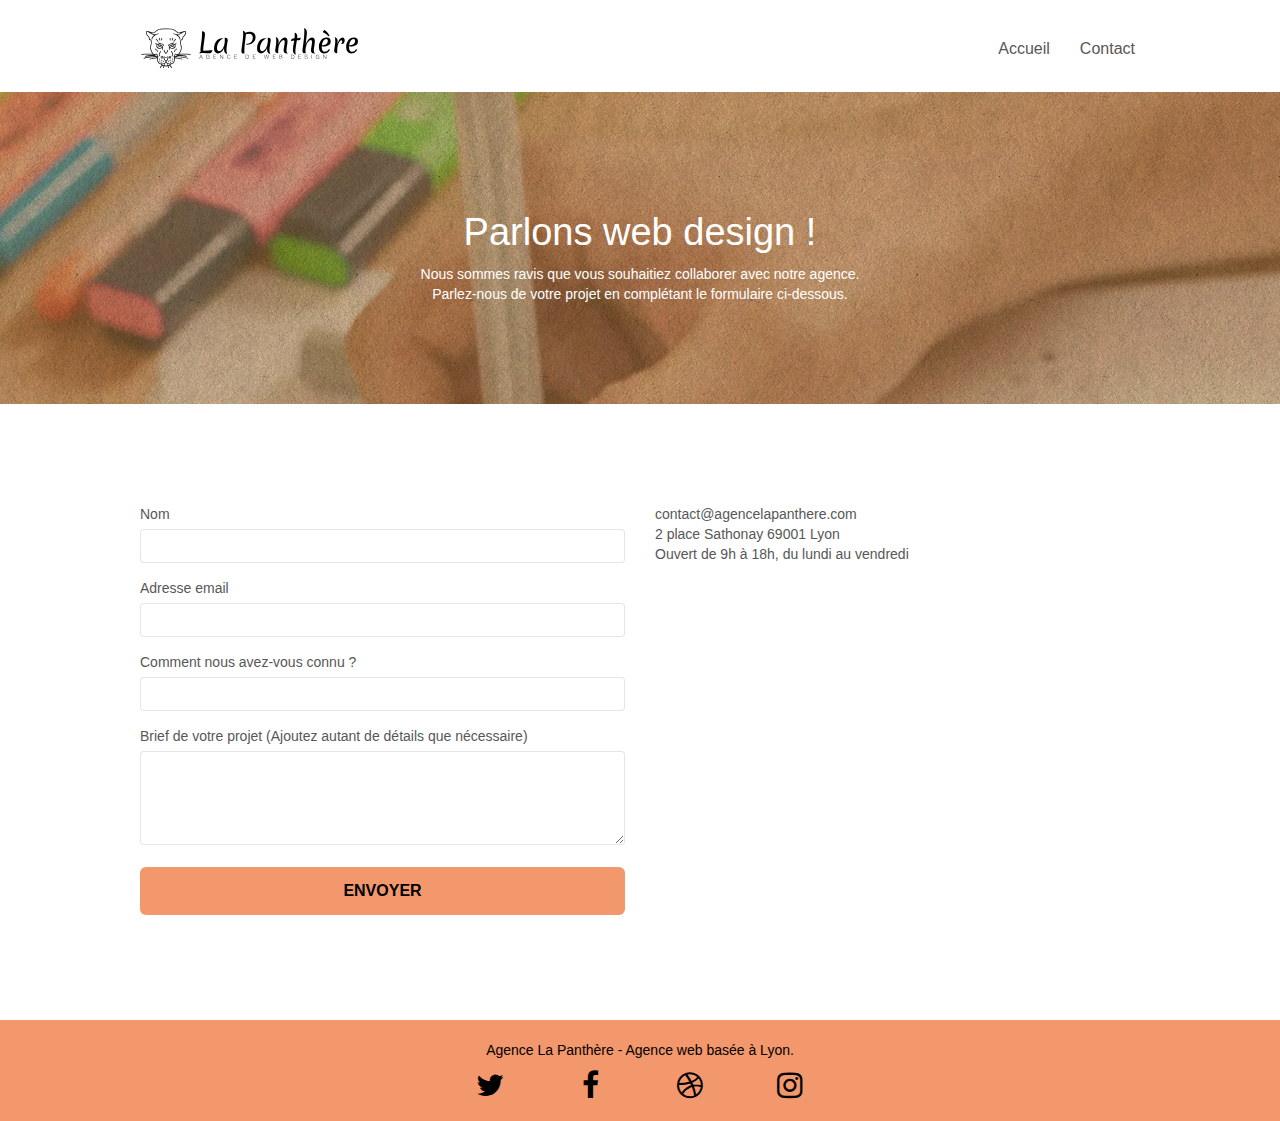
==== contact.html @ 05cebe43 "async" ====
<!doctype html>
<html lang="fr">

<head>
	<meta charset="utf-8">
	<meta name="description"
		content="Agence web à Lyon, stratégie web, web design, illustrations, design de site web, site web, internet, site internet">
	<meta name="robots" content="noindex">
	<meta name="viewport" content="width=device-width, initial-scale=1.0, viewport-fit=cover">
	<link rel="shortcut icon" type="image/png" href="favicon.jpg">

	<link rel="stylesheet" type="text/css" href="./css/bootstrap.css">
	<link rel="stylesheet" type="text/css" href="style.css">
	<link async rel="stylesheet" type="text/css" href="./css/font-awesome.css">
	<link rel="stylesheet" type="text/css" href="./css/et-line.css">


	<script async src="./js/jquery-2.1.0.js"></script>
	<script src="./js/bootstrap.js"></script>
	<script src="./js/blocs.js"></script>
	<script src="./js/jquery.touchSwipe.js" defer></script>
	<script async src="./js/gmaps.js"></script>

	<title>La Panthère</title>

	<!-- Analytics -->
	<script async src="https://www.googletagmanager.com/gtag/js?id=G-0QN0PF0WG7"></script>
	<script>
		window.dataLayer = window.dataLayer || [];
		function gtag() { dataLayer.push(arguments); }
		gtag('js', new Date());

		gtag('config', 'G-0QN0PF0WG7');
	</script>
	<!-- Analytics END -->

</head>

<body>
	<!-- Principal conteneur -->
	<div class="page-container">

		<!-- bloc-0 -->
		<div class="bloc bgc-white l-bloc " id="bloc-0">
			<div class="container bloc-sm">
				<nav class="navbar row">
					<div class="navbar-header">
						<a class="navbar-brand" href="index.html"><img src="img/agence-la-panthere-monochrome.svg"
								alt="atlanta web design logo" height="40" /></a>
						<button id="nav-toggle" type="button" class="ui-navbar-toggle navbar-toggle"
							data-toggle="collapse" data-target=".navbar-1">
							<span class="sr-only">Toggle navigation</span><span class="icon-bar"></span><span
								class="icon-bar"></span><span class="icon-bar"></span>
						</button>
					</div>
					<div class="collapse navbar-collapse navbar-1 special-dropdown-nav">
						<ul class="site-navigation nav navbar-nav">
							<li>
								<a href="index.html">Accueil</a>
							</li>
							<li>
							</li>
							<li>
								<a href="contact.html">Contact</a>
							</li>
						</ul>
					</div>
				</nav>
			</div>
		</div>
		<!-- bloc-0 END -->

		<!-- bloc-6 -->
		<div class="bloc tc-white bgc-atomic-tangerine bg-presentation d-bloc bloc-bg-texture texture-paper b-parallax" id="bloc-6">
			<div class="container bloc-lg">
				<div class="row">
					<div class="col-sm-12">
						<h1 class="text-center hero-bloc-text tc-white">
							Parlons web design !
						</h1>
						<p class="text-center mg-lg tc-white tight-width-whitespace">
							Nous sommes ravis que vous souhaitiez collaborer avec notre agence.<br>
							Parlez-nous de votre projet en complétant le formulaire ci-dessous.
						</p>
					</div>
				</div>
			</div>
		</div>
		<!-- bloc-6 END -->

		<!-- bloc-7 -->
		<div class="bloc bgc-white l-bloc" id="bloc-7">
			<div class="container bloc-lg">
				<div class="row">
					<div class="col-sm-6">
						<form id="form_1" novalidate success-msg="Your message has been sent."
							fail-msg="Sorry it seems that our mail server is not responding, Sorry for the inconvenience!">
							<div class="form-group">
								<label>
									Nom
								</label>
								<input id="name" class="form-control" required />
							</div>
							<div class="form-group">
								<label>
									Adresse email
								</label>
								<input id="email" class="form-control" type="email" required />
							</div>
							<div class="form-group">
								<label>
									Comment nous avez-vous connu ?
								</label>
								<input class="form-control" type="email" required id="input_504" />
							</div>
							<div class="form-group">
								<label>
									Brief de votre projet (Ajoutez autant de détails que nécessaire)<br>
								</label><textarea id="message" class="form-control" rows="4" cols="50"
									required></textarea>
							</div>
							<button class="bloc-button btn btn-lg btn-block cta-hero btn-atomic-tangerine"
								type="submit">
								Envoyer
							</button>
						</form>
					</div>
					<div class="col-sm-6">
						<p>
							contact@agencelapanthere.com<br>2 place Sathonay 69001 Lyon<br>Ouvert de 9h à 18h, du lundi
							au vendredi<br>
						</p>
					</div>
				</div>
			</div>
		</div>
		<!-- bloc-7 END -->

		<!-- ScrollToTop Button -->
		<a class="bloc-button btn btn-d scrollToTop" onclick="scrollToTarget('1')"><span
				class="fa fa-chevron-up"></span></a>
		<!-- ScrollToTop Button END-->


		<!-- Footer - bloc-8 -->
		<div class="bloc bgc-atomic-tangerine d-bloc" id="bloc-8">
			<div class="container bloc-sm">
				<div class="row">
					<div class="col-sm-12">
						<p class="text-center white">
							Agence La Panthère - Agence web basée à Lyon.<br>
						</p>
						<div class="row row-no-gutters social">
							<div class="col-sm-3">
								<div class="text-center">
									<a class="social" href="index.html"><span class="fa fa-twitter icon-md"></span></a>
								</div>
							</div>
							<div class="col-sm-3">
								<div class="text-center">
									<a class="social" href="index.html"><span class="fa fa-facebook icon-md"></span></a>
								</div>
							</div>
							<div class="col-sm-3">
								<div class="text-center">
									<a class="social" href="index.html"><span class="fa fa-dribbble icon-md"></span></a>
								</div>
							</div>
							<div class="col-sm-3">
								<div class="text-center">
									<a class="social" href="index.html"><span
											class="fa fa-instagram icon-md"></span></a>
								</div>
							</div>
						</div>
					</div>
				</div>
			</div>
		</div>
		<!-- Footer - bloc-8 END -->

	</div>
	<!-- Principal conteneur END -->


</body>

</html>
---- style.css ----
body {
    margin: 0;
    padding: 0;
    background: #FFF;
    overflow-x: hidden;
    -webkit-font-smoothing: antialiased;
    -moz-osx-font-smoothing: grayscale;
}

a,
button {
    transition: all .3s ease-in-out;
    outline: none !important;
}

a:hover {
    text-decoration: none;
    cursor: pointer;
}

#page-loading-blocs-notifaction {
    position: fixed;
    top: 0;
    bottom: 0;
    width: 100%;
    z-index: 100000;
    background: #FFFFFF url("img/pageload-spinner.gif") no-repeat center center;
}

.bloc {
    width: 100%;
    clear: both;
    background: 50% 50% no-repeat;
    padding: 0 50px;
    -webkit-background-size: cover;
    -moz-background-size: cover;
    -o-background-size: cover;
    background-size: cover;
    position: relative;
}

.bloc .container {
    padding-left: 0;
    padding-right: 0;
}

.bloc-lg {
    padding: 100px 50px;
}

.bloc-md {
    padding: 50px;
}

.bloc-sm {
    padding: 20px 50px;
}

.bg-center,
.bg-l-edge,
.bg-r-edge,
.bg-t-edge,
.bg-b-edge,
.bg-tl-edge,
.bg-bl-edge,
.bg-tr-edge,
.bg-br-edge,
.bg-repeat {
    -webkit-background-size: auto !important;
    -moz-background-size: auto !important;
    -o-background-size: auto !important;
    background-size: auto !important;
}

.bg-repeat {
    background: repeat;
}

.bg-t-edge {
    background: top no-repeat;
}

.bloc-bg-texture::before {
    content: "";
    background-size: 2px 2px;
    position: absolute;
    top: 0;
    bottom: 0;
    left: 0;
    right: 0;
}

.texture-paper::before {
    background: url("img/texture-paper.png");
    background-size: 280px 280px;
}

.b-parallax {
    background-attachment: fixed;
}

.d-bloc {
    color: rgba(255, 255, 255, .7);
}

.d-bloc button:hover {
    color: rgba(255, 255, 255, .9);
}

.d-bloc .icon-round,
.d-bloc .icon-square,
.d-bloc .icon-rounded,
.d-bloc .icon-semi-rounded-a,
.d-bloc .icon-semi-rounded-b {
    border-color: rgba(255, 255, 255, .9);
}

.d-bloc .divider-h span {
    border-color: rgba(255, 255, 255, .2);
}

.d-bloc .a-btn,
.d-bloc .navbar a,
.d-bloc .navbar-brand,
.d-bloc a .icon-sm,
.d-bloc a .icon-md,
.d-bloc a .icon-lg,
.d-bloc a .icon-xl,
.d-bloc h1 a,
.d-bloc h2 a,
.d-bloc h3 a,
.d-bloc h4 a,
.d-bloc h5 a,
.d-bloc h6 a,
.d-bloc p a {
    color: rgb(0, 0, 0);
}

.d-bloc .a-btn:hover,
.d-bloc .navbar a:hover,
.d-bloc .navbar-brand:hover,
.d-bloc a:hover .icon-sm,
.d-bloc a:hover .icon-md,
.d-bloc a:hover .icon-lg,
.d-bloc a:hover .icon-xl,
.d-bloc h1 a:hover,
.d-bloc h2 a:hover,
.d-bloc h3 a:hover,
.d-bloc h4 a:hover,
.d-bloc h5 a:hover,
.d-bloc h6 a:hover,
.d-bloc p a:hover {
    color: rgb(255, 255, 255);
}

.d-bloc .navbar-toggle .icon-bar {
    background: rgba(255, 255, 255, 1);
}

p.text-center:nth-child(1) {
    color: #000 !important;
}

.d-bloc .btn-wire,
.d-bloc .btn-wire:hover {
    color: rgba(255, 255, 255, 1);
    border-color: rgba(255, 255, 255, 1);
}

.d-bloc .panel {
    color: rgba(0, 0, 0, .5);
}

.d-bloc .panel button:hover {
    color: rgba(0, 0, 0, .7);
}

.d-bloc .panel icon {
    border-color: rgba(0, 0, 0, .7);
}

.d-bloc .panel .divider-h span {
    border-color: rgba(0, 0, 0, .1);
}

.d-bloc .panel .a-btn {
    color: rgba(0, 0, 0, .6);
}

.d-bloc .panel .a-btn:hover {
    color: rgba(0, 0, 0, 1);
}

.d-bloc .panel .btn-wire,
.d-bloc .panel .btn-wire:hover {
    color: rgba(0, 0, 0, .7);
    border-color: rgba(0, 0, 0, .3);
}

.d-bloc .panel,
.l-bloc {
    color: rgba(0, 0, 0, .5);
}

.d-bloc .panel button:hover,
.l-bloc button:hover {
    color: rgba(0, 0, 0, .7);
}

.l-bloc .icon-round,
.l-bloc .icon-square,
.l-bloc .icon-rounded,
.l-bloc .icon-semi-rounded-a,
.l-bloc .icon-semi-rounded-b {
    border-color: rgba(0, 0, 0, .7);
}

.d-bloc .panel .divider-h span,
.l-bloc .divider-h span {
    border-color: rgba(0, 0, 0, .1);
}

.d-bloc .panel .a-btn,
.l-bloc .a-btn,
.l-bloc .navbar a,
.l-bloc .navbar-brand,
.l-bloc a .icon-sm,
.l-bloc a .icon-md,
.l-bloc a .icon-lg,
.l-bloc a .icon-xl,
.l-bloc h1 a,
.l-bloc h2 a,
.l-bloc h3 a,
.l-bloc h4 a,
.l-bloc h5 a,
.l-bloc h6 a,
.l-bloc p a {
    color: rgba(0, 0, 0, .6);
}

.d-bloc .panel .a-btn:hover,
.l-bloc .a-btn:hover,
.l-bloc .navbar a:hover,
.l-bloc .navbar-brand:hover,
.l-bloc a:hover .icon-sm,
.l-bloc a:hover .icon-md,
.l-bloc a:hover .icon-lg,
.l-bloc a:hover .icon-xl,
.l-bloc h1 a:hover,
.l-bloc h2 a:hover,
.l-bloc h3 a:hover,
.l-bloc h4 a:hover,
.l-bloc h5 a:hover,
.l-bloc h6 a:hover,
.l-bloc p a:hover {
    color: rgba(0, 0, 0, 1);
}

.l-bloc .navbar-toggle .icon-bar {
    color: rgba(0, 0, 0, .6);
}

.d-bloc .panel .btn-wire,
.d-bloc .panel .btn-wire:hover,
.l-bloc .btn-wire,
.l-bloc .btn-wire:hover {
    color: rgba(0, 0, 0, .7);
    border-color: rgba(0, 0, 0, .3);
}

.voffset {
    margin-top: 30px;
}

.voffset-lg {
    margin-top: 80px;
}

.row-no-gutters {
    margin-right: 0;
    margin-left: 0;
}

.row.row-no-gutters>[class^="col-"],
.row.row-no-gutters>[class*=" col-"] {
    padding-right: 0;
    padding-left: 0;
}

#bloc-1-hero h1 {
    font-size: 32px;
}

.navbar {
    margin-bottom: 0;
    z-index: 1;
}

.navbar-brand {
    height: auto;
    padding: 3px 15px;
    font-size: 25px;
    font-weight: normal;
    font-weight: 600;
    line-height: 44px;
}

.navbar-brand img {
    max-height: 200px;
    margin: 0 5px 0 0;
    display: inline;
}

.navbar-brand img[src$=svg] {
    min-width: 100px;
}

.nav-center .navbar-brand img {
    margin: 0;
}

.navbar .nav {
    padding-top: 2px;
    margin-right: -16px;
    float: right;
    z-index: 1;
}

.nav>li {
    float: left;
    margin-top: 4px;
    font-size: 16px;
}

.navbar-nav .open .dropdown-menu>li>a {
    text-align: inherit;
}

.navbar-toggle {
    margin: 10px 10px 0 0;
    border: 0px;
}

.navbar-toggle:hover {
    background: transparent !important;
}

.navbar-toggle .icon-bar {
    background-color: rgba(0, 0, 0, .5);
    width: 26px;
}

.nav-invert .navbar .nav {
    float: left;
}

.nav-invert .navbar-header,
.nav-invert .navbar-brand {
    float: right;
    position: relative;
    z-index: 2;
}

@media (min-width: 768px) {
    .site-navigation {
        position: absolute;
        top: 50%;
        right: 20px;
        transform: translate(0, -50%);
        -webkit-transform: translateY(-50%);
    }

    .nav>li .dropdown-menu a,
    .nav>li .dropdown-menu a:hover {
        color: #484848;
    }

    .nav-invert .site-navigation {
        left: 0;
        right: 0;
    }

    .nav-center {
        text-align: center;
    }

    .nav-center .navbar-header {
        width: 100%;
    }

    .nav-center .navbar-header,
    .nav-center .navbar-brand,
    .nav-center .nav>li {
        float: none;
        display: inline-block;
    }

    .nav-center .site-navigation {
        position: relative;
        width: 100%;
        right: 0;
        margin-right: 0px;
        margin-top: 20px;
    }

    .nav-center.mini-nav .navbar-toggle {
        float: none;
        margin: 10px auto 0;
    }
}

.nav>li>.dropdown a {
    background: none !important;
    display: block;
    padding: 14px 15px;
}

nav .caret {
    margin: 0 5px;
}

.dropdown-menu .dropdown-menu {
    top: -8px;
    left: 100%;
}

.dropdown-menu .dropmenu-flow-right {
    top: 100%;
    left: 0;
    margin-left: -1px;
    border-top-left-radius: 0;
    border-top-right-radius: 0;
}

.dropdown-menu .dropdown span {
    border: 4px solid black;
    border-top-color: transparent;
    border-right-color: transparent;
    border-bottom-color: transparent;
    margin: 6px -5px 0 0 !important;
    float: right;
}

.mg-md {
    margin-top: 10px;
    margin-bottom: 20px;
}

.mg-lg {
    margin-top: 10px;
    margin-bottom: 40px;
}

.btn {
    margin: 0 5px 5px 0;
}

.btn.pull-right {
    margin: 0 0 5px 5px;
}

.btn-d,
.btn-d:hover,
.btn-d:focus {
    color: #FFF;
    background: rgba(0, 0, 0, .3);
}

button {
    outline: none !important;
}

.btn-rd {
    border-radius: 40px;
}

.btn-clean {
    border: 1px solid rgba(0, 0, 0, .08);
    border-bottom-color: rgba(0, 0, 0, .1);
    text-shadow: 0 1px 0 rgba(0, 0, 1, .1);
    box-shadow: 0 1px 3px rgba(0, 0, 1, .25), inset 0 1px 0 0 rgba(255, 255, 255, .15);
}

.icon-md {
    font-size: 30px !important;
}

.icon-lg {
    font-size: 60px !important;
}

.sm-shadow {
    text-shadow: 0 1px 2px rgba(0, 0, 0, .3);
}

.panel-sq,
.panel-sq .panel-heading,
.panel-sq .panel-footer {
    border-radius: 0;
}

.panel-rd {
    border-radius: 30px;
}

.panel-rd .panel-heading {
    border-radius: 29px 29px 0 0;
}

.panel-rd .panel-footer {
    border-radius: 0 0 29px 29px;
}

.form-control {
    border-color: rgba(0, 0, 0, .1);
    box-shadow: none;
}

.scrollToTop {
    width: 40px;
    height: 40px;
    position: fixed;
    bottom: 20px;
    right: 20px;
    opacity: 0;
    z-index: 500;
    transition: all .3s ease-in-out;
}

.citation {
    font-size: 18px;
    max-width: 50rem;
    margin: auto;
}

.citation span {
    font-weight: bold;
    font-style: italic;
}

.scrollToTop span {
    margin-top: 6px;
}

.showScrollTop {
    font-size: 14px;
    opacity: 1;
}

a[data-lightbox] {
    position: relative;
    display: block;
    text-align: center;
}

a[data-lightbox]:hover::before {
    content: "+";
    font-family: "HelveticaNeue-Light", "Helvetica Neue Light", "Helvetica Neue", Helvetica, Arial;
    font-size: 32px;
    width: 50px;
    height: 50px;
    margin-left: -25px;
    border-radius: 50%;
    background: rgba(0, 0, 0, .6);
    color: #FFF;
    font-weight: 100;
    z-index: 1;
    position: absolute;
    top: 50%;
    transform: translateY(-50%);
    -webkit-transform: translateY(-50%);
}

a[data-lightbox]:hover img {
    opacity: 0.6;
    -webkit-animation-fill-mode: none;
    animation-fill-mode: none;
}

#lightbox-modal {
    display: flex;
    align-items: center;
}

#lightbox-modal .modal-dialog {
    width: 90%;
    max-width: 900px;
    margin: 0 auto 0;
}

#lightbox-modal .modal-dialog img {
    max-height: 90vh;
    margin: 0 auto;
}

.lightbox-caption {
    padding: 20px;
    color: #FFF;
    background: rgba(0, 0, 0, .5);
    position: absolute;
    left: 15px;
    right: 15px;
    bottom: 5px;
}

.close-lightbox {
    color: #FFF;
    font-size: 30px;
    position: absolute;
    top: 20px;
    right: 20px;
    z-index: 20;
    background: rgba(0, 0, 0, .5);
    border: none;
    line-height: 30px;
    padding: 0 9px 5px;
    opacity: 0.3;
}

.close-lightbox:hover,
.next-lightbox:hover,
.prev-lightbox:hover {
    opacity: 1.0;
    color: #FFF;
}

.next-lightbox,
.prev-lightbox {
    font-size: 20px;
    color: rgba(255, 255, 255, .9);
    background: rgba(0, 0, 0, .5);
    transition: all .2s ease-in-out;
    position: absolute;
    top: 45%;
    z-index: 1;
    opacity: 0.4;
}

.next-lightbox {
    padding: 6px 8px 1px 13px;
    right: 25px;
}

.prev-lightbox {
    padding: 6px 13px 1px 10px;
    left: 25px;
}

.snapshot-lb .modal-body {
    padding-bottom: 45px;
}

.snapshot-lb .lightbox-caption {
    padding: 0;
    color: rgba(0, 0, 0, .5);
    background: none;
}

h1,
h2,
h3,
h4,
h5,
h6,
p,
label,
.btn,
a {
    font-family: "helvetica";
    font-weight: 400;
    color: #575757 !important;
}

.container {
    max-width: 1000px;
}

.hero-bloc-text {
    font-size: 38px;
}

.hero-bloc-text-sub {
    font-size: 36px;
}

.statement-bloc-text {
    line-height: 26px;
    font-style: italic;
    font-size: 20px;
    text-align: center;
    font-weight: lighter;
    max-width: 520px;
    margin: auto auto auto auto;
}

p {
    font-size: 14px;
}

.tight-width-whitespace {
    max-width: 600px;
    margin: auto auto auto auto;
}

.h1 {
    font-size: 20px;
    font-family: "Open Sans";
}

.cta-hero {
    margin-top: 22px;
    color: #FFFFFF !important;
    text-transform: uppercase;
    padding: 12px 28px 12px 28px;
    font-size: 16px;
    font-weight: 700;
}

.social {
    max-width: 400px;
    margin: auto auto auto auto;
}

h2 {
    font-size: 22px;
    line-height: 1.4em;
}

h3 {
    font-size: 15px;
    text-transform: uppercase;
    font-weight: 700;
    color: #333333 !important;
}

.med-width-whitespace {
    max-width: 800px;
    margin: auto auto auto auto;
    box-shadow: 0px 0px 0px #000000;
}

h1 {
    color: #333333 !important;
}

h4 {
    color: #333333 !important;
}

.icons {
    margin-bottom: 14px;
    margin-top: 24px;
}

.white {
    color: #FFFFFF !important;
}

.portfolio-thumb {
    margin-bottom: 24px;
}

.portfolio-row {
    margin-bottom: 44px;
    margin-top: 50px;
}

.avatar {
    box-shadow: 0px 4px 9px rgba(0, 0, 0, 0.3);
}

.black-background {
    background-color: rgba(165, 147, 99, 0.7);
    padding: 40px 40px 40px 40px;
}

.bold-link {
    font-weight: 900;
    text-decoration: underline !important;
}

.bgc-white {
    background-color: #FFFFFF;
}

.bgc-dark-slate-blue {
    background-color: #364577;
}

.bgc-atomic-tangerine {
    background-color: #F3976C;
}

.tc-white {
    color: #FFFFFF !important;
}

.btn-atomic-tangerine {
    background: #F3976C;
    color: #000000 !important;
}

.btn-atomic-tangerine:hover {
    background: #c27956 !important;
    color: #FFFFFF !important;
}

.ltc-white {
    color: #FFFFFF !important;
}

.ltc-white:hover {
    color: #cccccc !important;
}

.ltc-atomic-tangerine {
    color: #F3976C !important;
}

.ltc-atomic-tangerine:hover {
    color: #c27956 !important;
}

.icon-dark-slate-blue {
    color: #364577 !important;
    border-color: #364577 !important;
}

.bg-dots-bg {
    background-image: url("img/dots-bg.png");
}

.bg-lines-h2-bg {
    background-image: url("img/lines-h2-bg.png");
}

.bg-banniere {
    background-image: url("img/agence-la-panthere.jpg");
}

.bg-presentation {
    background-image: url("img/image-de-presentation.webp");
}

@media (max-width: 1024px) {
    .bloc {
        padding-left: 20px;
        padding-right: 20px;
    }

    .bloc.full-width-bloc,
    .bloc-tile-2.full-width-bloc .container,
    .bloc-tile-3.full-width-bloc .container,
    .bloc-tile-4.full-width-bloc .container {
        padding-left: 0;
        padding-right: 0;
    }
}

@media (max-width: 992px) and (min-width: 768px) {
    .navbar .nav {
        max-width: 80%
    }

    .nav-center.navbar .nav {
        max-width: 100%
    }
}

@media only screen and (min-device-width: 768px) and (max-device-width: 1024px) and (orientation: landscape) {
    .b-parallax {
        background-attachment: scroll;
    }
}

@media only screen and (min-device-width: 1024px) and (max-device-width: 1366px) and (-webkit-min-device-pixel-ratio: 1.5) {
    .b-parallax {
        background-attachment: scroll;
    }
}

@media (max-width: 991px) {
    .container {
        width: 100%;
    }

    .b-parallax {
        background-attachment: scroll;
    }

    .page-container,
    #hero-bloc {
        overflow-x: hidden;
        position: relative;
    }

    .bloc {
        padding-left: constant(safe-area-inset-left);
        padding-right: constant(safe-area-inset-right);
    }

    .bloc-group,
    .bloc-group .bloc {
        display: block;
        width: 100%;
    }

    .bloc-fill-screen .fill-bloc-top-edge,
    .bloc-fill-screen .fill-bloc-bottom-edge {
        padding: 0 20px;
        padding-left: constant(safe-area-inset-left);
        padding-right: constant(safe-area-inset-right);
    }
}

@media (max-width: 767px) {
    .page-container {
        overflow-x: hidden;
        position: relative;
    }

    h1,
    h2,
    h3,
    h4,
    h5,
    h6,
    p,
    #disqus_thread {
        padding-left: 10px !important;
        padding-right: 10px !important;
    }

    .b-parallax {
        background-attachment: scroll;
    }

    .navbar .nav {
        padding-top: 0;
        border-top: 1px solid rgba(0, 0, 0, .2);
        float: none !important;
    }

    .navbar.row {
        margin-left: 0;
        margin-right: 0;
    }

    .site-navigation {
        position: inherit;
        transform: none;
        -webkit-transform: none;
        -ms-transform: none;
    }

    .nav>li {
        margin-top: 0;
        border-bottom: 1px solid rgba(0, 0, 0, .1);
        background: rgba(0, 0, 0, .05);
        text-align: left;
        padding-left: 15px;
        width: 100%;
    }

    .nav>li:hover {
        background: rgba(0, 0, 0, .08);
    }

    .dropdown .dropdown a .caret {
        float: none;
        margin: 5px 0 0 10px !important;
        border: 4px solid black;
        border-bottom-color: transparent;
        border-right-color: transparent;
        border-left-color: transparent;
    }

    #hero-bloc .navbar .nav {
        background: rgba(0, 0, 0, .8);
    }

    #hero-bloc .navbar .nav a {
        color: rgba(255, 255, 255, .6);
    }

    .hero {
        padding: 50px 0;
    }

    .hero-nav {
        left: -1px;
        right: -1px;
    }

    .navbar-collapse {
        padding: 0;
        overflow-x: hidden;
        -webkit-box-shadow: none;
        box-shadow: none;
    }

    .navbar-brand img {
        max-height: 40px;
        width: auto;
    }

    .nav-invert .navbar-header {
        float: none;
        width: 100%;
    }

    .nav-invert .navbar-toggle {
        float: left;
        margin-left: 10px;
    }

    .bloc {
        padding-left: 0;
        padding-right: 0;
    }

    .bloc-xxl,
    .bloc-xl,
    .bloc-lg {
        padding: 40px 0;
    }

    .bloc-sm,
    .bloc-md {
        padding-left: 0;
        padding-right: 0;
    }

    .bloc-tile-2 .container,
    .bloc-tile-3 .container,
    .bloc-tile-4 .container,
    .bloc-fill-screen .fill-bloc-top-edge,
    .bloc-fill-screen .fill-bloc-bottom-edge {
        padding-left: 0;
        padding-right: 0;
    }

    .a-block {
        padding: 0 10px;
    }

    .btn-dwn {
        display: none;
    }

    .voffset {
        margin-top: 5px;
    }

    .voffset-md {
        margin-top: 20px;
    }

    .voffset-lg {
        margin-top: 30px;
    }

    form {
        padding: 5px;
    }

    .close-lightbox {
        display: inline-block;
    }

    .blocsapp-device-iphone5 {
        background-size: 216px 425px;
        padding-top: 60px;
        width: 216px;
        height: 425px;
    }

    .blocsapp-device-iphone5 img {
        width: 180px;
        height: 320px;
    }

    .portfolio__title-h2 {
        max-width: 42rem;
        margin: auto;
    }

    .img-responsive {
        margin: auto;
    }


    @media (max-width: 400px) {
        .bloc {
            padding-left: 0;
            padding-right: 0;
        }
    }

    @media (max-width: 767px) {
        .bloc-mob-center-text {
            text-align: center;
        }
    }
}
---- css/et-line.css ----
@font-face {
    font-family: et-line;
    src: url(../fonts/et-line.eot);
    src: url(../fonts/et-line.eot?#iefix) format('embedded-opentype'), url(../fonts/et-line.woff) format('woff'), url(../fonts/et-line.ttf) format('truetype'), url(../fonts/et-line.svg#et-line) format('svg');
    font-weight: 400;
    font-style: normal;
    font-display: swap;
}

.et-icon-adjustments,
.et-icon-alarmclock,
.et-icon-anchor,
.et-icon-aperture,
.et-icon-attachment,
.et-icon-bargraph,
.et-icon-basket,
.et-icon-beaker,
.et-icon-bike,
.et-icon-book-open,
.et-icon-briefcase,
.et-icon-browser,
.et-icon-calendar,
.et-icon-camera,
.et-icon-caution,
.et-icon-chat,
.et-icon-circle-compass,
.et-icon-clipboard,
.et-icon-clock,
.et-icon-cloud,
.et-icon-compass,
.et-icon-desktop,
.et-icon-dial,
.et-icon-document,
.et-icon-documents,
.et-icon-download,
.et-icon-dribbble,
.et-icon-edit,
.et-icon-envelope,
.et-icon-expand,
.et-icon-facebook,
.et-icon-flag,
.et-icon-focus,
.et-icon-gears,
.et-icon-genius,
.et-icon-gift,
.et-icon-global,
.et-icon-globe,
.et-icon-googleplus,
.et-icon-grid,
.et-icon-happy,
.et-icon-hazardous,
.et-icon-heart,
.et-icon-hotairballoon,
.et-icon-hourglass,
.et-icon-key,
.et-icon-laptop,
.et-icon-layers,
.et-icon-lifesaver,
.et-icon-lightbulb,
.et-icon-linegraph,
.et-icon-linkedin,
.et-icon-lock,
.et-icon-magnifying-glass,
.et-icon-map,
.et-icon-map-pin,
.et-icon-megaphone,
.et-icon-mic,
.et-icon-mobile,
.et-icon-newspaper,
.et-icon-notebook,
.et-icon-paintbrush,
.et-icon-paperclip,
.et-icon-pencil,
.et-icon-phone,
.et-icon-picture,
.et-icon-pictures,
.et-icon-piechart,
.et-icon-presentation,
.et-icon-pricetags,
.et-icon-printer,
.et-icon-profile-female,
.et-icon-profile-male,
.et-icon-puzzle,
.et-icon-quote,
.et-icon-recycle,
.et-icon-refresh,
.et-icon-ribbon,
.et-icon-rss,
.et-icon-sad,
.et-icon-scissors,
.et-icon-scope,
.et-icon-search,
.et-icon-shield,
.et-icon-speedometer,
.et-icon-strategy,
.et-icon-streetsign,
.et-icon-tablet,
.et-icon-target,
.et-icon-telescope,
.et-icon-toolbox,
.et-icon-tools,
.et-icon-tools-2,
.et-icon-trophy,
.et-icon-tumblr,
.et-icon-twitter,
.et-icon-upload,
.et-icon-video,
.et-icon-wallet,
.et-icon-wine {
    font-family: et-line;
    speak: none;
    font-style: normal;
    font-weight: 400;
    font-variant: normal;
    text-transform: none;
    line-height: 1;
    -webkit-font-smoothing: antialiased;
    -moz-osx-font-smoothing: grayscale;
    display: inline-block
}

.et-icon-mobile:before {
    content: "\e000"
}

.et-icon-laptop:before {
    content: "\e001"
}

.et-icon-desktop:before {
    content: "\e002"
}

.et-icon-tablet:before {
    content: "\e003"
}

.et-icon-phone:before {
    content: "\e004"
}

.et-icon-document:before {
    content: "\e005"
}

.et-icon-documents:before {
    content: "\e006"
}

.et-icon-search:before {
    content: "\e007"
}

.et-icon-clipboard:before {
    content: "\e008"
}

.et-icon-newspaper:before {
    content: "\e009"
}

.et-icon-notebook:before {
    content: "\e00a"
}

.et-icon-book-open:before {
    content: "\e00b"
}

.et-icon-browser:before {
    content: "\e00c"
}

.et-icon-calendar:before {
    content: "\e00d"
}

.et-icon-presentation:before {
    content: "\e00e"
}

.et-icon-picture:before {
    content: "\e00f"
}

.et-icon-pictures:before {
    content: "\e010"
}

.et-icon-video:before {
    content: "\e011"
}

.et-icon-camera:before {
    content: "\e012"
}

.et-icon-printer:before {
    content: "\e013"
}

.et-icon-toolbox:before {
    content: "\e014"
}

.et-icon-briefcase:before {
    content: "\e015"
}

.et-icon-wallet:before {
    content: "\e016"
}

.et-icon-gift:before {
    content: "\e017"
}

.et-icon-bargraph:before {
    content: "\e018"
}

.et-icon-grid:before {
    content: "\e019"
}

.et-icon-expand:before {
    content: "\e01a"
}

.et-icon-focus:before {
    content: "\e01b"
}

.et-icon-edit:before {
    content: "\e01c"
}

.et-icon-adjustments:before {
    content: "\e01d"
}

.et-icon-ribbon:before {
    content: "\e01e"
}

.et-icon-hourglass:before {
    content: "\e01f"
}

.et-icon-lock:before {
    content: "\e020"
}

.et-icon-megaphone:before {
    content: "\e021"
}

.et-icon-shield:before {
    content: "\e022"
}

.et-icon-trophy:before {
    content: "\e023"
}

.et-icon-flag:before {
    content: "\e024"
}

.et-icon-map:before {
    content: "\e025"
}

.et-icon-puzzle:before {
    content: "\e026"
}

.et-icon-basket:before {
    content: "\e027"
}

.et-icon-envelope:before {
    content: "\e028"
}

.et-icon-streetsign:before {
    content: "\e029"
}

.et-icon-telescope:before {
    content: "\e02a"
}

.et-icon-gears:before {
    content: "\e02b"
}

.et-icon-key:before {
    content: "\e02c"
}

.et-icon-paperclip:before {
    content: "\e02d"
}

.et-icon-attachment:before {
    content: "\e02e"
}

.et-icon-pricetags:before {
    content: "\e02f"
}

.et-icon-lightbulb:before {
    content: "\e030"
}

.et-icon-layers:before {
    content: "\e031"
}

.et-icon-pencil:before {
    content: "\e032"
}

.et-icon-tools:before {
    content: "\e033"
}

.et-icon-tools-2:before {
    content: "\e034"
}

.et-icon-scissors:before {
    content: "\e035"
}

.et-icon-paintbrush:before {
    content: "\e036"
}

.et-icon-magnifying-glass:before {
    content: "\e037"
}

.et-icon-circle-compass:before {
    content: "\e038"
}

.et-icon-linegraph:before {
    content: "\e039"
}

.et-icon-mic:before {
    content: "\e03a"
}

.et-icon-strategy:before {
    content: "\e03b"
}

.et-icon-beaker:before {
    content: "\e03c"
}

.et-icon-caution:before {
    content: "\e03d"
}

.et-icon-recycle:before {
    content: "\e03e"
}

.et-icon-anchor:before {
    content: "\e03f"
}

.et-icon-profile-male:before {
    content: "\e040"
}

.et-icon-profile-female:before {
    content: "\e041"
}

.et-icon-bike:before {
    content: "\e042"
}

.et-icon-wine:before {
    content: "\e043"
}

.et-icon-hotairballoon:before {
    content: "\e044"
}

.et-icon-globe:before {
    content: "\e045"
}

.et-icon-genius:before {
    content: "\e046"
}

.et-icon-map-pin:before {
    content: "\e047"
}

.et-icon-dial:before {
    content: "\e048"
}

.et-icon-chat:before {
    content: "\e049"
}

.et-icon-heart:before {
    content: "\e04a"
}

.et-icon-cloud:before {
    content: "\e04b"
}

.et-icon-upload:before {
    content: "\e04c"
}

.et-icon-download:before {
    content: "\e04d"
}

.et-icon-target:before {
    content: "\e04e"
}

.et-icon-hazardous:before {
    content: "\e04f"
}

.et-icon-piechart:before {
    content: "\e050"
}

.et-icon-speedometer:before {
    content: "\e051"
}

.et-icon-global:before {
    content: "\e052"
}

.et-icon-compass:before {
    content: "\e053"
}

.et-icon-lifesaver:before {
    content: "\e054"
}

.et-icon-clock:before {
    content: "\e055"
}

.et-icon-aperture:before {
    content: "\e056"
}

.et-icon-quote:before {
    content: "\e057"
}

.et-icon-scope:before {
    content: "\e058"
}

.et-icon-alarmclock:before {
    content: "\e059"
}

.et-icon-refresh:before {
    content: "\e05a"
}

.et-icon-happy:before {
    content: "\e05b"
}

.et-icon-sad:before {
    content: "\e05c"
}

.et-icon-facebook:before {
    content: "\e05d"
}

.et-icon-twitter:before {
    content: "\e05e"
}

.et-icon-googleplus:before {
    content: "\e05f"
}

.et-icon-rss:before {
    content: "\e060"
}

.et-icon-tumblr:before {
    content: "\e061"
}

.et-icon-linkedin:before {
    content: "\e062"
}

.et-icon-dribbble:before {
    content: "\e063"
}
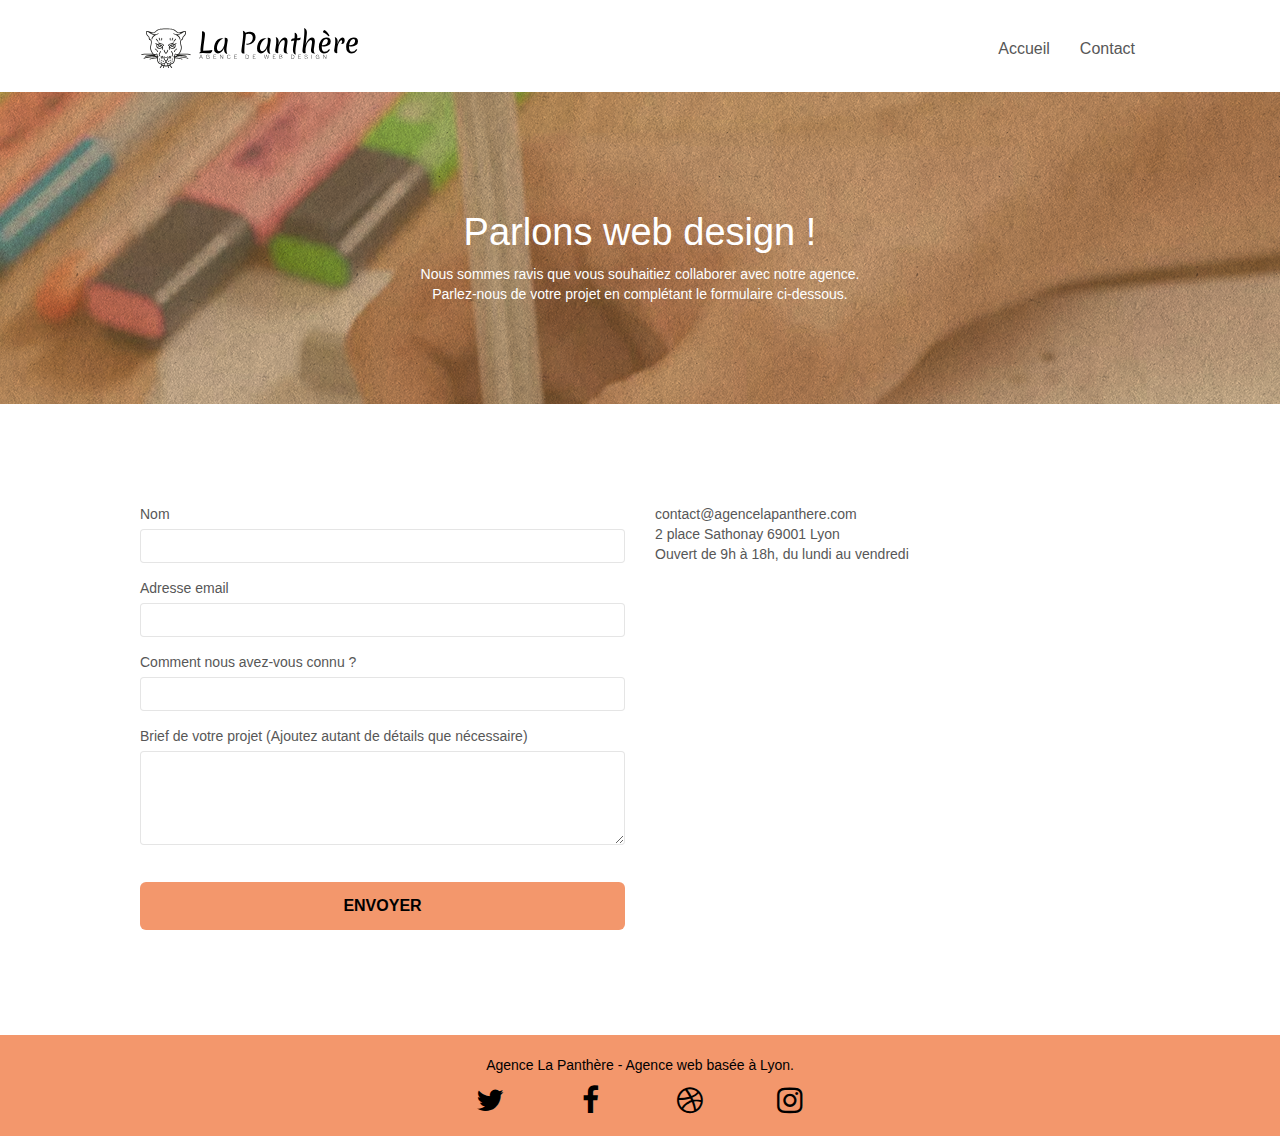
==== commit 9d12d928: "s" ====
--- a/contact.html
+++ b/contact.html
@@ -4,22 +4,16 @@
 <head>
 	<meta charset="utf-8">
 	<meta name="description"
-		content="Agence web à Lyon, stratégie web, web design, illustrations, design de site web, site web, internet, site internet">
+		content="Vous avez un site web qui a besoin d'une nouvelle identité visuelle ? Vous partiez de zéro ?
+		Laissez l'agence La Panthère située à Lyon spécialisé en stratégie web vous aider a amélioré votre visibilité sur le net.">
 	<meta name="robots" content="noindex">
 	<meta name="viewport" content="width=device-width, initial-scale=1.0, viewport-fit=cover">
 	<link rel="shortcut icon" type="image/png" href="favicon.jpg">
 
 	<link rel="stylesheet" type="text/css" href="./css/bootstrap.css">
-	<link rel="stylesheet" type="text/css" href="style.css">
+	<link async rel="stylesheet" type="text/css" href="style.css">
 	<link async rel="stylesheet" type="text/css" href="./css/font-awesome.css">
-	<link rel="stylesheet" type="text/css" href="./css/et-line.css">
-
-
-	<script async src="./js/jquery-2.1.0.js"></script>
-	<script src="./js/bootstrap.js"></script>
-	<script src="./js/blocs.js"></script>
-	<script src="./js/jquery.touchSwipe.js" defer></script>
-	<script async src="./js/gmaps.js"></script>
+	<link async rel="stylesheet" type="text/css" href="./css/et-line.css">
 
 	<title>La Panthère</title>
 
@@ -71,7 +65,8 @@
 		<!-- bloc-0 END -->
 
 		<!-- bloc-6 -->
-		<div class="bloc tc-white bgc-atomic-tangerine bg-presentation d-bloc bloc-bg-texture texture-paper b-parallax" id="bloc-6">
+		<div class="bloc tc-white bgc-atomic-tangerine bg-presentation d-bloc bloc-bg-texture texture-paper b-parallax"
+			id="bloc-6">
 			<div class="container bloc-lg">
 				<div class="row">
 					<div class="col-sm-12">
@@ -182,6 +177,11 @@
 	</div>
 	<!-- Principal conteneur END -->
 
+	<script src="./js/jquery-2.1.0.js"></script>
+	<script src="./js/bootstrap.js"></script>
+	<script src="./js/blocs.js"></script>
+	<script src="./js/jquery.touchSwipe.js" defer></script>
+	<script src="./js/gmaps.js"></script>
 
 </body>
 
--- a/css/et-line.css
+++ b/css/et-line.css
@@ -4,7 +4,7 @@
     src: url(../fonts/et-line.eot?#iefix) format('embedded-opentype'), url(../fonts/et-line.woff) format('woff'), url(../fonts/et-line.ttf) format('truetype'), url(../fonts/et-line.svg#et-line) format('svg');
     font-weight: 400;
     font-style: normal;
-    font-display: swap;
+    font-display: swap
 }
 
 .et-icon-adjustments,
@@ -108,7 +108,7 @@
 .et-icon-wallet,
 .et-icon-wine {
     font-family: et-line;
-    speak: none;
+    speak-as: none;
     font-style: normal;
     font-weight: 400;
     font-variant: normal;
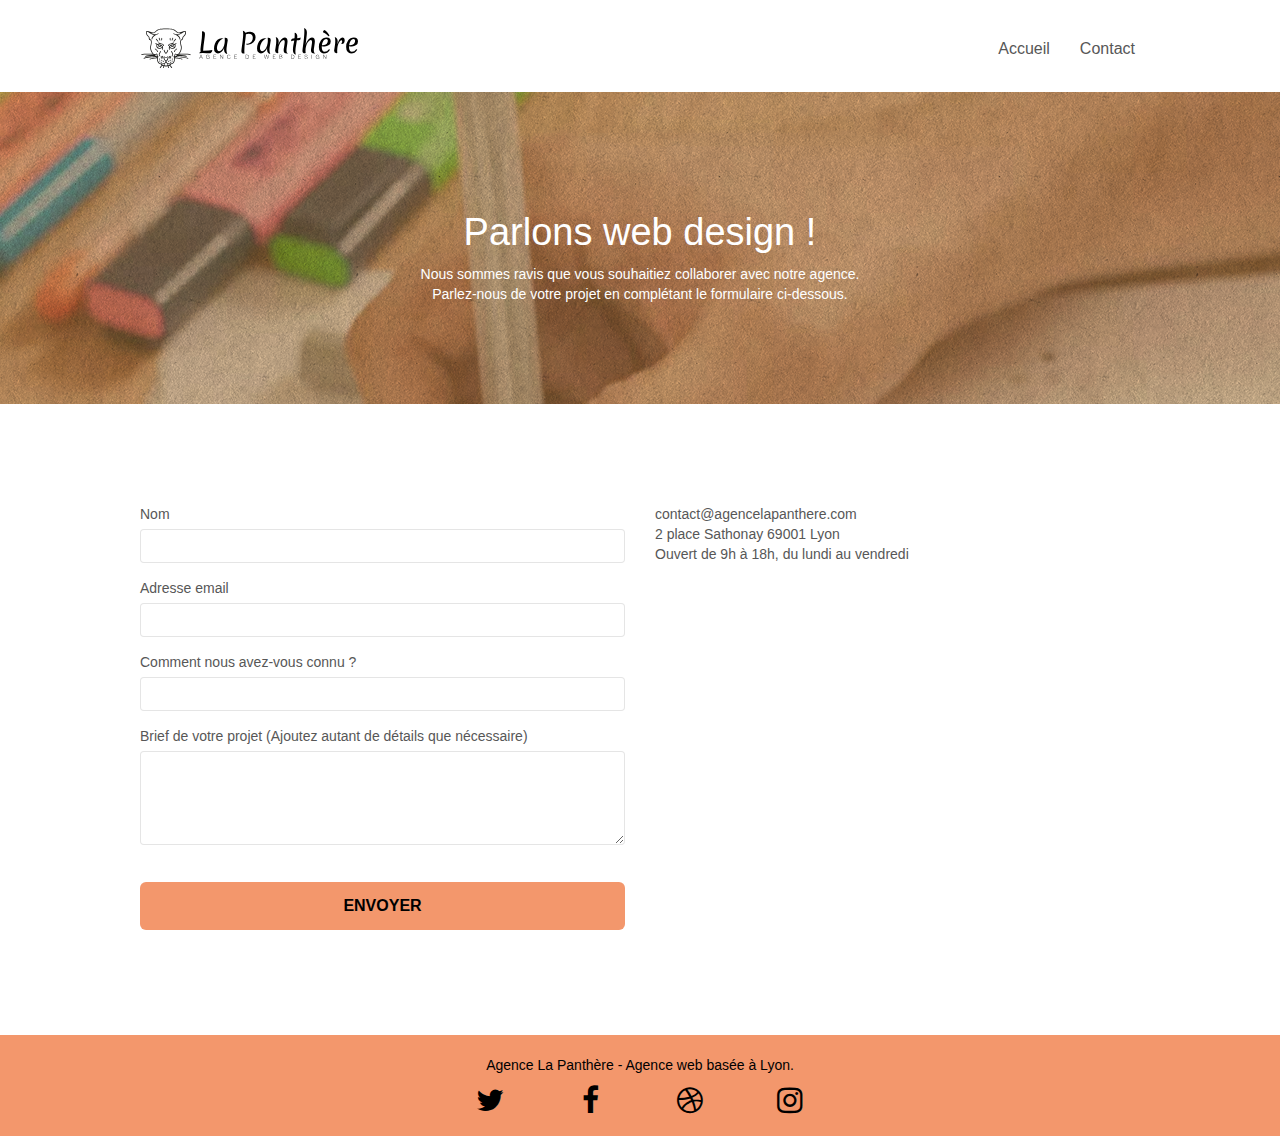
==== commit bab7b4b8: "mise a jour" ====
--- a/contact.html
+++ b/contact.html
@@ -11,9 +11,9 @@
 	<link rel="shortcut icon" type="image/png" href="favicon.jpg">
 
 	<link rel="stylesheet" type="text/css" href="./css/bootstrap.css">
-	<link async rel="stylesheet" type="text/css" href="style.css">
-	<link async rel="stylesheet" type="text/css" href="./css/font-awesome.css">
-	<link async rel="stylesheet" type="text/css" href="./css/et-line.css">
+	<link rel="stylesheet" type="text/css" href="style.css">
+	<link rel="stylesheet" type="text/css" href="./css/font-awesome.css">
+	<link rel="stylesheet" type="text/css" href="./css/et-line.css">
 
 	<title>La Panthère</title>
 
--- a/style.css
+++ b/style.css
@@ -91,7 +91,7 @@
 }
 
 .texture-paper::before {
-    background: url("img/texture-paper.png");
+    background: url("img/texture-paper.webp");
     background-size: 280px 280px;
 }
 
@@ -835,7 +835,7 @@
 }
 
 .bg-banniere {
-    background-image: url("img/agence-la-panthere.jpg");
+    background-image: url("img/agence-la-panthere.webp");
 }
 
 .bg-presentation {
